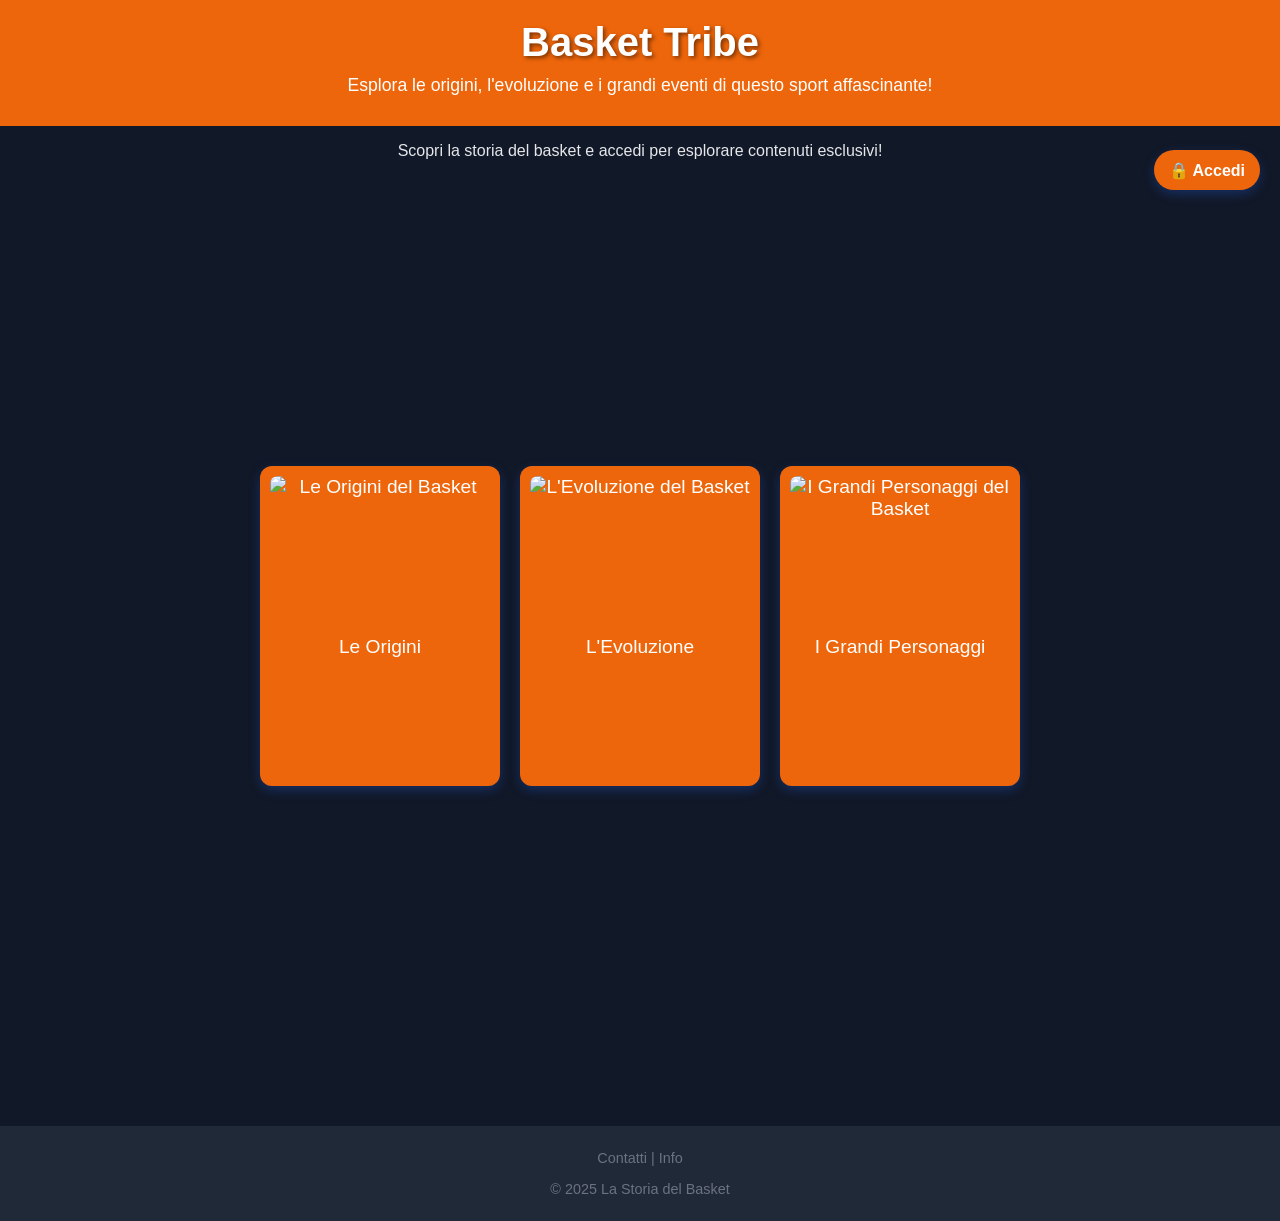
==== index.html @ 3c583035 "Rename Pagina 1.html to index.html" ====
<!DOCTYPE html>
<html lang="it">
<head>
    <meta charset="UTF-8">
    <meta name="viewport" content="width=device-width, initial-scale=1.0">
    <meta name="description" content="Un sito dedicato ai cestisti apassionati.">
    <title>Basket Tribe</title>
    <link rel="stylesheet" href="style.css">
</head>
<body>
    <header>
        <h1>Basket Tribe</h1>
        <p>Esplora le origini, l'evoluzione e i grandi eventi di questo sport affascinante!</p>
    </header>
    
    <div class="intro-paragraph">
        <p>Scopri la storia del basket e accedi per esplorare contenuti esclusivi!</p>
    </div>
    
    <main>
        <div class="nav-container">
            <a href="Origini.html" class="nav-box origine">
                <img src="imgs/Campo.jpg" alt="Le Origini del Basket">
                <span>Le Origini</span>
            </a>
            <a href="evoluzione.html" class="nav-box evoluzione">
                <img src="imgs/IESports_EvolutionOfBaskteball.webp" alt="L'Evoluzione del Basket">
                <span>L'Evoluzione</span>
            </a>
            <a href="personaggi.html" class="nav-box personaggi">
                <img src="imgs/michael-jordan-e-kobe_1b1gh8dyjjagc1biul3kljrrvg.webp" alt="I Grandi Personaggi del Basket">
                <span>I Grandi Personaggi</span>
            </a>
            <a href="Area Riservata.html" class="nav-box area riservata">
                <span>🔒 Accedi</span>
            </a>
        </div>
    </main>

    <footer>
        <p>Contatti | Info</p>
        <p>&copy; 2025 La Storia del Basket</p>
    </footer>
---- style.css ----
/* Imposta il corpo della pagina per evitare lo scorrimento laterale */
body {
    margin: 0;
    font-family: 'Segoe UI', Tahoma, Geneva, Verdana, sans-serif;
    background-color: #111827; /* Blu notte */
    color: #e5e7eb; /* Grigio chiaro */
    display: flex;
    flex-direction: column;
    min-height: 100vh;
    align-items: center;
    justify-content: flex-start;
    text-align: center;
    overflow-x: hidden; /* Nasconde lo scorrimento laterale */
}

/* Header */
header {
    background-color: #ee660b; /* Arancione vivace */
    padding: 20px;
    text-align: center;
    width: 100%;
    position: relative; /* Per posizionare l'area riservata */
}

header h1 {
    color: #ffffff; /* Testo bianco */
    font-size: 2.5em;
    margin: 0;
    text-shadow: 2px 2px 4px rgba(0, 0, 0, 0.5); /* Ombra per il testo */
}

header p {
    color: #ffffff;
    font-size: 1.1em;
    margin: 10px 0;
}

/* Area riservata */
.nav-box.area {
    position: absolute;
    top: 150px; /* Posizionato appena sotto il titolo */
    right: 20px; /* Allineato a destra */
    width: auto; /* Larghezza adattabile al contenuto */
    height: 40px; /* Altezza fissa */
    display: flex;
    align-items: center; /* Centra il contenuto verticalmente */
    justify-content: center; /* Centra il contenuto orizzontalmente */
    text-decoration: none;
    font-size: 1em;
    font-weight: bold;
    border-radius: 20px; /* Bordo arrotondato */
    background-color: #ee660b; /* Colore arancione accento */
    color: #ffffff; /* Testo bianco */
    box-shadow: 0 4px 12px rgba(37, 99, 235, 0.3); /* Ombra */
    transition: transform 0.3s ease, background-color 0.3s ease, box-shadow 0.3s;
    padding: 0 15px; /* Spaziatura interna */
    gap: 5px; /* Spaziatura tra l'icona e il testo */
    cursor: pointer;
}

.nav-box.area img {
    width: 100%;
    height: 120px;
    object-fit: cover;
    border-radius: 8px;
}

/* Effetti hover per l'area riservata */
.nav-box.area:hover {
    transform: translateY(-3px); /* Solleva leggermente al passaggio del mouse */
    background-color: #f4953c; /* Cambia colore al passaggio del mouse */
    box-shadow: 0 6px 18px rgba(59, 130, 246, 0.4); /* Ombra più pronunciata */
}

.nav-box.area span {
    display: flex;
    align-items: center;
    gap: 5px; /* Spaziatura tra l'icona e il testo */
}


/* Container nav */
.nav-container {
    display: flex;
    justify-content: center; /* Centra i riquadri */
    gap: 20px; /* Spaziatura tra i riquadri */
    flex-wrap: wrap; /* Permette di adattarsi su schermi più piccoli */
}

/* Stile rettangoli navigazione */
.nav-box {
    display: flex;
    flex-direction: column;
    align-items: center;
    justify-content: flex-start;
    width: 220px;
    height: 300px;
    text-decoration: none;
    font-size: 1.2em;
    font-weight: 500;
    border-radius: 12px;
    background-color: #ee660b; /* Colore arancione */
    color: #ffffff;
    box-shadow: 0 4px 12px rgba(37, 99, 235, 0.3);
    transition: transform 0.3s ease, background-color 0.3s ease, box-shadow 0.3s;
    padding: 10px;
    gap: 10px;
}

.nav-box img {
    width: 100%;
    height: 150px;
    object-fit: cover;
    border-radius: 8px;
}

/* Effetti hover per i riquadri centrali */
.nav-box:hover {
    transform: translateY(-5px);
    background-color: #f4953c;
    box-shadow: 0 6px 18px rgba(59, 130, 246, 0.4);
}

/* Footer */
footer {
    margin-top: 50px;
    font-size: 0.9em;
    color: #6b7280;
    text-align: center;
    padding: 10px;
    background-color: #1f2937; /* Sfondo scuro */
    width: 100%;
}

/* Stile per la lista delle curiosità */
.origini ul {
    list-style: none; /* Rimuove i punti elenco predefiniti */
    padding: 0;
    margin: 0 auto;
    max-width: 800px;
}

.origini ul li {
    display: flex;
    align-items: flex-start;
    background-color: #1f2937; /* Sfondo scuro per contrasto */
    color: #e5e7eb; /* Testo chiaro */
    padding: 15px;
    margin-bottom: 10px;
    border-radius: 8px;
    box-shadow: 0 2px 5px rgba(0, 0, 0, 0.2);
    transition: transform 0.2s ease, box-shadow 0.2s ease;
}

.origini ul li:hover{
    transform: translateY(-5px); /* Solleva l'elemento al passaggio del mouse */
    box-shadow: 0 4px 10px rgba(0, 0, 0, 0.3); /* Ombra più pronunciata */
}

.origini ul li::before {
    content: "★"; /* Aggiunge un'icona prima di ogni elemento */
    color: #fbbf24; /* Colore giallo per l'icona */
    font-size: 1.5rem;
    margin-right: 15px;
    flex-shrink: 0;
}

.origini ul li strong {
    color: #f4953c; /* Colore accento per il testo in grassetto */
    font-weight: bold;
    margin-right: 5px;
}

.origini ul li p {
    margin: 0;
    line-height: 1.5;
}

.introduzione-origini {
    background-color: #1f2937; /* Sfondo scuro */
    color: #e5e7eb; /* Testo chiaro */
    padding: 20px;
    margin: 20px auto;
    border-radius: 12px;
    box-shadow: 0 4px 12px rgba(0, 0, 0, 0.3); /* Ombra */
    max-width: 1200px;
    text-align: justify;
    line-height: 1.8;
}

hr {
    border: none;
    border-top: 2px solid #f4953c; /* Colore accento */
    margin: 20px 0;
    width: 100%; /* Larghezza completa */
}

/* Footer */
footer {
    margin-top: 50px;
    font-size: 0.9em;
    color: #6b7280;
    text-align: center;
    padding: 10px;
    background-color: #1f2937; /* Sfondo scuro */
    width: 100%;
}

footer a {
    color: #f4953c; /* Colore accento */
    text-decoration: none;
}

footer a:hover {
    text-decoration: underline;
}

.introduzione-evoluzione {
    background-color: #1f2937; /* Sfondo scuro */
    color: #e5e7eb; /* Testo chiaro */
    padding: 20px;
    margin: 20px auto;
    border-radius: 12px;
    box-shadow: 0 4px 12px rgba(0, 0, 0, 0.3); /* Ombra */
    max-width: 1200px;
    text-align: justify;
    line-height: 1.8;
}

/* Sezione principale */
main h2 {
    color: #f4953c; /* Colore accento */
    font-size: 2em;
    margin-bottom: 20px;
    text-transform: uppercase;
    text-shadow: 1px 1px 3px rgba(0, 0, 0, 0.5);
}

.evoluzione ul {
    list-style: none; /* Rimuove i punti elenco */
    padding: 0;
    margin: 0 auto;
    max-width: 800px;
}

.evoluzione ul li {
    background-color: #1f2937; /* Sfondo scuro */
    color: #e5e7eb; /* Testo chiaro */
    padding: 15px;
    margin-bottom: 15px;
    border-radius: 8px;
    box-shadow: 0 2px 5px rgba(0, 0, 0, 0.2); /* Ombra */
    display: flex;
    align-items: flex-start;
    gap: 10px;
    transition: transform 0.2s ease, box-shadow 0.2s ease;
}

.evoluzione ul li:hover {
    transform: translateY(-5px); /* Solleva l'elemento al passaggio del mouse */
    box-shadow: 0 4px 10px rgba(0, 0, 0, 0.3); /* Ombra più pronunciata */
}

.evoluzione ul li::before {
    content: "🏀"; /* Icona del basket */
    font-size: 1.5rem;
    color: #fbbf24; /* Colore giallo */
    flex-shrink: 0;
}

.evoluzione ul li strong {
    color: #f4953c; /* Colore accento */
    font-weight: bold;
    margin-right: 5px;
}

/* Contenitore del login */
.login-container {
    background-color: #1f2937; /* Sfondo scuro */
    padding: 30px;
    border-radius: 12px;
    box-shadow: 0 4px 12px rgba(0, 0, 0, 0.3); /* Ombra */
    text-align: center;
    width: 100%;
    max-width: 400px;
}

.login-container h2 {
    color: #f4953c; /* Colore accento */
    margin-bottom: 20px;
}

.form-group {
    margin-bottom: 20px;
    text-align: left;
}

.form-group label {
    display: block;
    margin-bottom: 5px;
    font-weight: bold;
}

.form-group input {
    width: 100%;
    padding: 10px;
    border: 1px solid #6b7280; /* Grigio scuro */
    border-radius: 8px;
    background-color: #374151; /* Grigio scuro */
    color: #e5e7eb; /* Testo chiaro */
    font-size: 1em;
}

.form-group input:focus {
    outline: none;
    border-color: #f4953c; /* Colore accento */
    box-shadow: 0 0 5px rgba(244, 149, 60, 0.5);
}

.login-button {
    background-color: #f4953c; /* Colore accento */
    color: #ffffff;
    border: none;
    padding: 10px 20px;
    border-radius: 8px;
    font-size: 1em;
    cursor: pointer;
    transition: background-color 0.3s ease;
}

.login-button:hover {
    background-color: #ee660b; /* Colore hover */
}

.signup-link {
    margin-top: 20px;
    font-size: 0.9em;
}

.signup-link a {
    color: #f4953c; /* Colore accento */
    text-decoration: none;
}

.signup-link a:hover {
    text-decoration: underline;
}

/* Stile della chat */
#chat-box {
    height: 300px; /* Altezza maggiore per più messaggi */
    overflow-y: auto; /* Scorrimento verticale */
    background: #1f2937; /* Sfondo scuro */
    padding: 15px;
    border: 1px solid #374151; /* Bordo grigio scuro */
    border-radius: 10px; /* Bordo arrotondato */
    margin-bottom: 20px;
    color: #e5e7eb; /* Testo chiaro */
    box-shadow: 0 4px 12px rgba(0, 0, 0, 0.3); /* Ombra */
}

.message {
    padding: 10px;
    margin-bottom: 10px;
    background: #374151; /* Sfondo grigio scuro */
    border-radius: 8px; /* Bordo arrotondato */
    border: 1px solid #4b5563; /* Bordo più chiaro */
    color: #e5e7eb; /* Testo chiaro */
    font-size: 0.9em;
    line-height: 1.5;
    word-wrap: break-word; /* Gestisce messaggi lunghi */
}

.message-box {
    display: flex;
    flex-direction: column;
    align-items: center;
    gap: 10px; /* Spaziatura tra input e pulsante */
}

.message-box input {
    padding: 10px;
    width: 100%;
    max-width: 500px; /* Larghezza massima */
    border: 1px solid #6b7280; /* Bordo grigio scuro */
    border-radius: 8px; /* Bordo arrotondato */
    background-color: #1f2937; /* Sfondo scuro */
    color: #e5e7eb; /* Testo chiaro */
    font-size: 1em;
    box-shadow: inset 0 2px 4px rgba(0, 0, 0, 0.2); /* Effetto interno */
}

.message-box input::placeholder {
    color: #9ca3af; /* Colore del placeholder */
}

.message-box input:focus {
    outline: none;
    border-color: #f4953c; /* Colore accento */
    box-shadow: 0 0 5px rgba(244, 149, 60, 0.5); /* Effetto focus */
}

.message-box button {
    padding: 10px 20px;
    background: #f4953c; /* Colore accento */
    color: white;
    border: none;
    border-radius: 8px; /* Bordo arrotondato */
    cursor: pointer;
    font-size: 1em;
    transition: background-color 0.3s ease, transform 0.2s ease;
    box-shadow: 0 4px 12px rgba(0, 0, 0, 0.3); /* Ombra */
}

.message-box button:hover {
    background: #ee660b; /* Colore hover */
    transform: translateY(-2px); /* Solleva leggermente */
}

.message-box button:active {
    transform: translateY(0); /* Effetto clic */
    box-shadow: 0 2px 6px rgba(0, 0, 0, 0.2); /* Ombra ridotta */
}

/* Titolo della chat */
.chat-title {
    font-size: 1.8em;
    color: #f4953c; /* Colore accento */
    margin-bottom: 20px;
    display: flex;
    align-items: center;
    gap: 10px; /* Spaziatura tra icona e testo */
}

.chat-title i {
    font-size: 1.5em;
    color: #fbbf24; /* Colore giallo */
}

.back-to-home {
    margin-top: 20px;
    display: flex;
    justify-content: center; /* Centra il pulsante orizzontalmente */
    align-items: center; /* Centra il contenuto verticalmente */
    width: 100%; /* Assicura che il contenitore occupi tutta la larghezza */
}

.back-to-home button {
    background-color: #e5e7eb; /* Grigio chiaro */
    color: #111827; /* Testo scuro */
    border: none;
    padding: 10px 20px;
    border-radius: 8px; /* Bordo arrotondato */
    font-size: 1em;
    font-weight: bold;
    cursor: pointer;
    transition: background-color 0.3s ease, transform 0.2s ease;
    box-shadow: 0 4px 12px rgba(0, 0, 0, 0.1); /* Ombra leggera */
}

.back-to-home button:hover {
    background-color: #d1d5db; /* Grigio più chiaro al passaggio del mouse */
    transform: translateY(-2px); /* Solleva leggermente */
}

.back-to-home button:active {
    transform: translateY(0); /* Effetto clic */
    box-shadow: 0 2px 6px rgba(0, 0, 0, 0.2); /* Ombra ridotta */
}

/* Contenitore della registrazione */
.registration-container {
    background-color: #1f2937; /* Sfondo scuro */
    padding: 30px;
    border-radius: 12px;
    box-shadow: 0 4px 12px rgba(0, 0, 0, 0.3); /* Ombra */
    text-align: center;
    width: 100%;
    max-width: 400px;
}

.registration-container h2 {
    color: #f4953c; /* Colore accento */
    margin-bottom: 20px;
}

.form-group {
    margin-bottom: 20px;
    text-align: left;
}

.form-group label {
    display: block;
    margin-bottom: 5px;
    font-weight: bold;
    color: #e5e7eb; /* Testo chiaro */
}

.form-group input {
    width: 100%;
    padding: 10px;
    border: 1px solid #6b7280; /* Bordo grigio scuro */
    border-radius: 8px;
    background-color: #374151; /* Sfondo grigio scuro */
    color: #e5e7eb; /* Testo chiaro */
    font-size: 1em;
}

.form-group input:focus {
    outline: none;
    border-color: #f4953c; /* Colore accento */
    box-shadow: 0 0 5px rgba(244, 149, 60, 0.5);
}

.register-button {
    background-color: #f4953c; /* Colore accento */
    color: white;
    border: none;
    padding: 10px 20px;
    border-radius: 8px;
    font-size: 1em;
    cursor: pointer;
    transition: background-color 0.3s ease;
}

.register-button:hover {
    background-color: #ee660b; /* Colore hover */
}

.login-link {
    margin-top: 20px;
    font-size: 0.9em;
}

.login-link a {
    color: #f4953c; /* Colore accento */
    text-decoration: none;
}

.login-link a:hover {
    text-decoration: underline;
}

.header-container {
    margin-bottom: 10px; /* Spazio tra il titolo e il contenuto */
}

main {
    display: flex;
    flex-direction: column;
    align-items: center; /* Centra orizzontalmente */
    justify-content: center; /* Centra verticalmente */
    min-height: 100vh; /* Occupa l'intera altezza della finestra */
    padding: 0 20px;
    box-sizing: border-box; /* Assicura che padding non influisca sulla larghezza */
}

main p {
    padding: 20px;
    border-radius: 12px;
    box-shadow: 0 4px 12px rgba(0, 0, 0, 0.3); /* Ombra */
    color: #e5e7eb; /* Testo chiaro */
    margin-bottom: 20px;
}

/* Contenitore dei personaggi */
.personaggi-container {
    display: grid;
    grid-template-columns: repeat(auto-fit, minmax(250px, 1fr)); /* Layout responsivo */
    gap: 20px; /* Spaziatura tra i riquadri */
    padding: 20px;
}

/* Stile per ogni personaggio */
/* Contenitore dei personaggi */
.personaggi-container {
    display: grid;
    grid-template-columns: repeat(auto-fit, minmax(250px, 1fr)); /* Layout responsivo */
    gap: 30px; /* Spaziatura tra i riquadri */
    padding: 40px; /* Spaziatura interna */
    max-width: 1200px; /* Larghezza massima del contenitore */
    margin: 0 auto; /* Centra il contenitore nella pagina */
}

/* Stile per ogni personaggio */
.personaggio {
    background-color: #1f2937; /* Sfondo scuro */
    border-radius: 12px; /* Bordo arrotondato */
    box-shadow: 0 4px 12px rgba(0, 0, 0, 0.3); /* Ombra */
    text-align: center;
    padding: 20px;
    color: #e5e7eb; /* Testo chiaro */
    transition: transform 0.3s ease, box-shadow 0.3s ease;
}

.personaggio img {
    width: 100%;
    height: auto;
    max-width: 200px; /* Larghezza massima uniforme */
    max-height: 200px; /* Altezza massima uniforme */
    border-radius: 8px; /* Bordo arrotondato per le immagini */
    margin: 0 auto 15px auto; /* Centra l'immagine e aggiunge margine inferiore */
    display: block; /* Assicura che l'immagine sia trattata come un blocco */
    object-fit: cover; /* Adatta l'immagine mantenendo il rapporto d'aspetto */
}


.personaggio h3 {
    color: #f4953c; /* Colore accento */
    margin-bottom: 10px;
    font-size: 1.2em; /* Dimensione del testo */
}

.personaggio p {
    font-size: 0.9em;
    line-height: 1.5;
}

.personaggio:hover {
    transform: translateY(-5px); /* Solleva il riquadro al passaggio del mouse */
    box-shadow: 0 6px 18px rgba(0, 0, 0, 0.4); /* Ombra più pronunciata */
}

.origini ul a {
    text-decoration: none; /* Rimuove la sottolineatura */
    color: inherit; /* Mantiene il colore del testo ereditato */
}

/* Stile generale per le pagine sub-origini */
.sub-origini-header {
    background-color: #ee660b; /* Sfondo arancione */
    padding: 20px;
    text-align: center;
    box-shadow: 0 4px 12px rgba(0, 0, 0, 0.3); /* Ombra */
}

.sub-origini-title {
    color: #ffffff; /* Testo bianco */
    font-size: 2.5em;
    margin: 0;
    text-shadow: 2px 2px 4px rgba(0, 0, 0, 0.5); /* Ombra per il testo */
}

.sub-origini-main {
    padding: 20px;
    max-width: 1200px;
    margin: 0 auto;
    text-align: justify;
    line-height: 1.8;
}

.sub-origini-section {
    margin-bottom: 30px;
}

.sub-origini-text {
    background-color: #1f2937; /* Sfondo scuro */
    color: #e5e7eb; /* Testo chiaro */
    padding: 20px;
    border-radius: 12px;
    box-shadow: 0 4px 12px rgba(0, 0, 0, 0.3); /* Ombra */
    margin-bottom: 20px;
}

.sub-origini-link {
    text-align: center;
    margin-top: 20px;
}

.sub-origini-link a {
    display: inline-block;
    padding: 10px 20px;
    background-color: #ee660b; /* Colore accento */
    color: #ffffff; /* Testo bianco */
    text-decoration: none;
    border-radius: 8px;
    font-weight: bold;
    transition: background-color 0.3s ease, transform 0.2s ease;
    box-shadow: 0 4px 12px rgba(0, 0, 0, 0.3); /* Ombra */
}

.sub-origini-link a:hover {
    background-color: #f4953c; /* Colore hover */
    transform: translateY(-3px); /* Solleva leggermente */
}

.sub-origini-link a:active {
    transform: translateY(0); /* Effetto clic */
    box-shadow: 0 2px 6px rgba(0, 0, 0, 0.2); /* Ombra ridotta */
}

/* Stile per le immagini nelle pagine sub-origini */
.sub-origini-image {
    width: 100%; /* L'immagine occupa tutta la larghezza disponibile */
    max-width: 600px; /* Larghezza massima per uniformare le immagini */
    height: auto; /* Mantiene il rapporto d'aspetto */
    margin: 10px auto; /* Riduce il margine sopra e sotto */
    border-radius: 8px; /* Bordo arrotondato per un design moderno */
    box-shadow: 0 4px 12px rgba(0, 0, 0, 0.3); /* Ombra per evidenziare l'immagine */
    display: block; /* Assicura che l'immagine sia trattata come un blocco */
    object-fit: cover; /* Adatta l'immagine al contenitore mantenendo il rapporto d'aspetto */
}
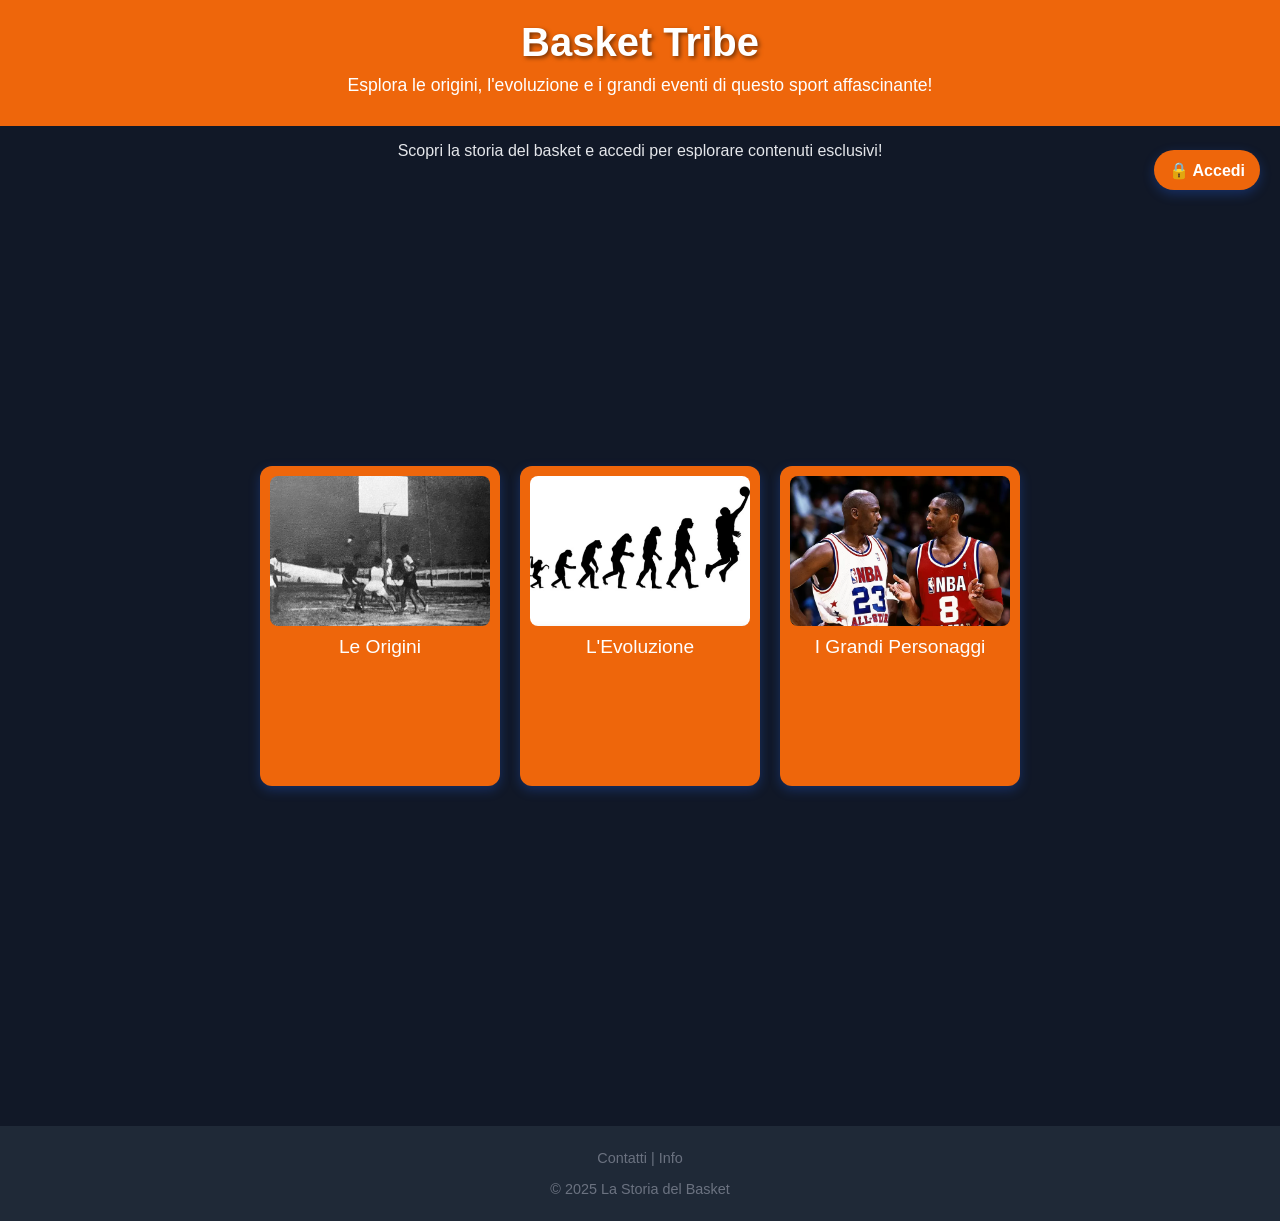
==== commit 20ade45d: "Update index.html" ====
--- a/index.html
+++ b/index.html
@@ -23,11 +23,11 @@
                 <img src="imgs/Campo.jpg" alt="Le Origini del Basket">
                 <span>Le Origini</span>
             </a>
-            <a href="evoluzione.html" class="nav-box evoluzione">
+            <a href="Evoluzione.html" class="nav-box evoluzione">
                 <img src="imgs/IESports_EvolutionOfBaskteball.webp" alt="L'Evoluzione del Basket">
                 <span>L'Evoluzione</span>
             </a>
-            <a href="personaggi.html" class="nav-box personaggi">
+            <a href="Personaggi.html" class="nav-box personaggi">
                 <img src="imgs/michael-jordan-e-kobe_1b1gh8dyjjagc1biul3kljrrvg.webp" alt="I Grandi Personaggi del Basket">
                 <span>I Grandi Personaggi</span>
             </a>
